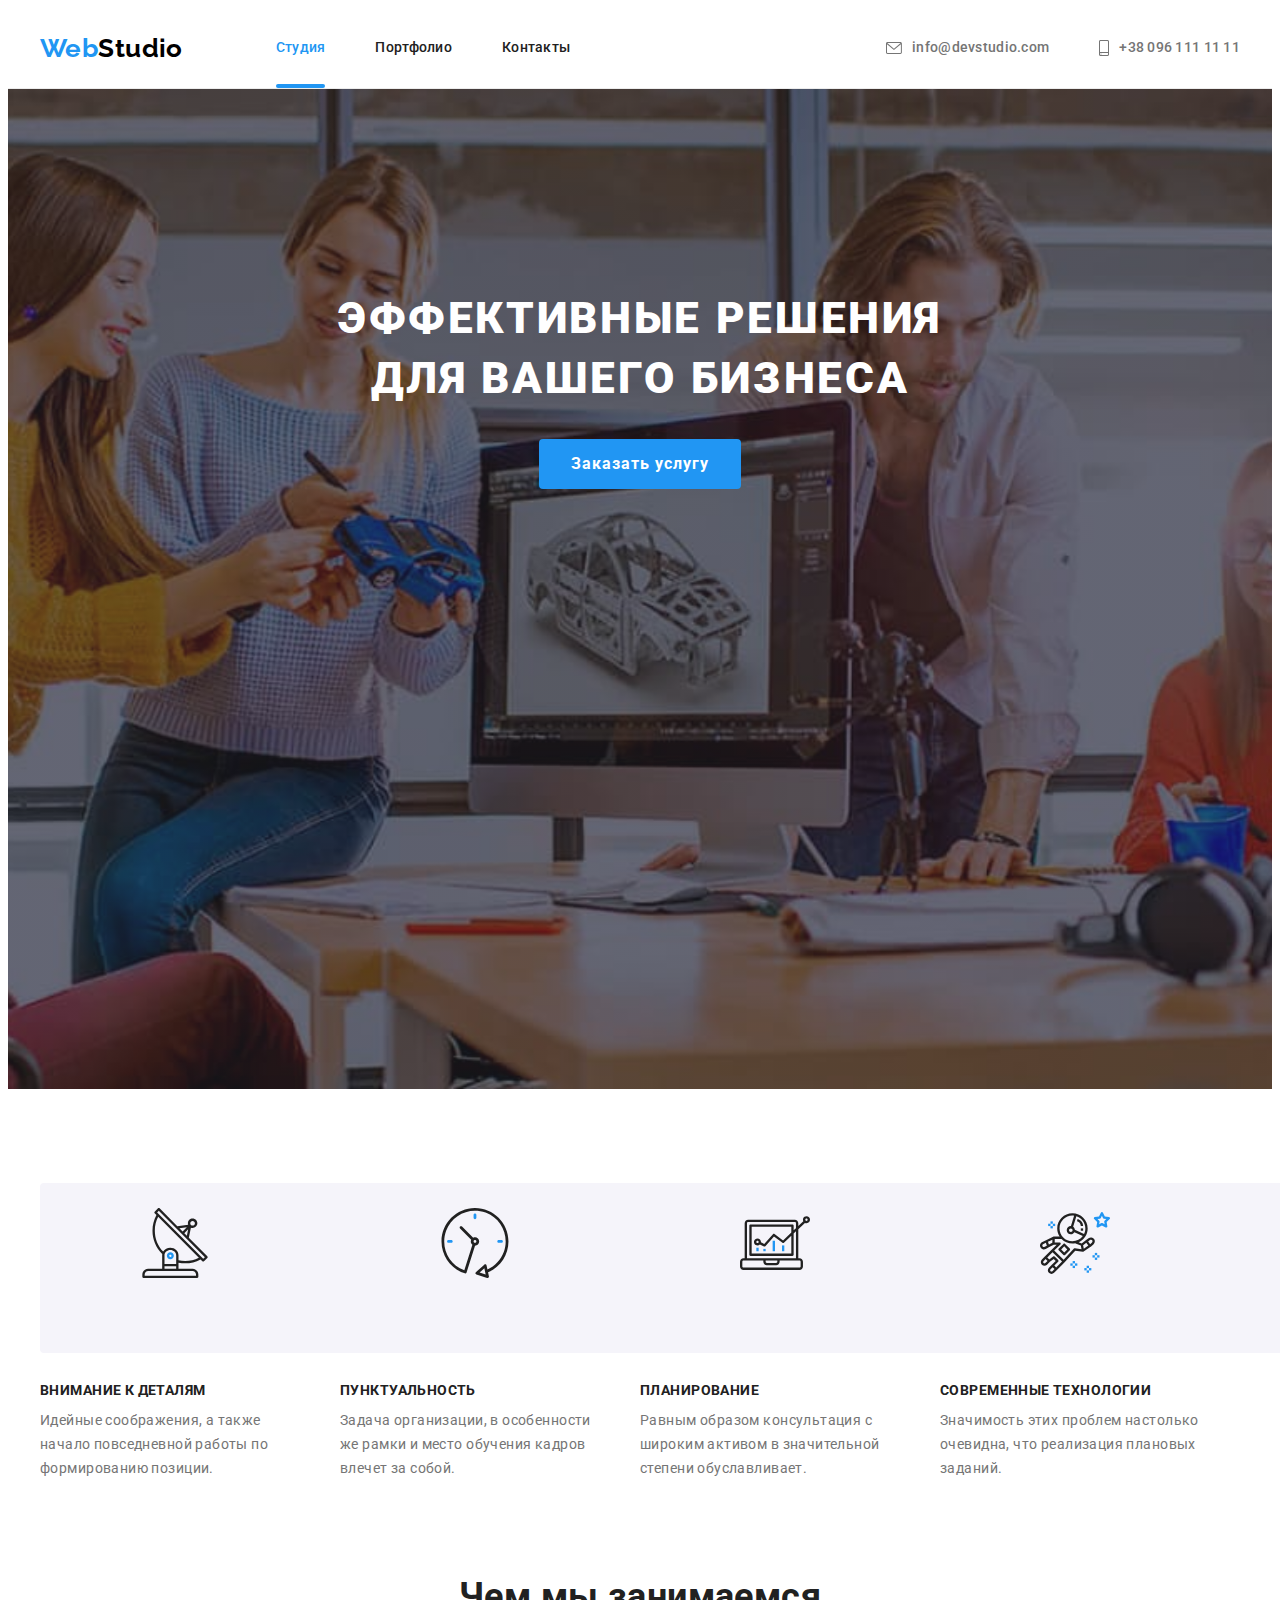
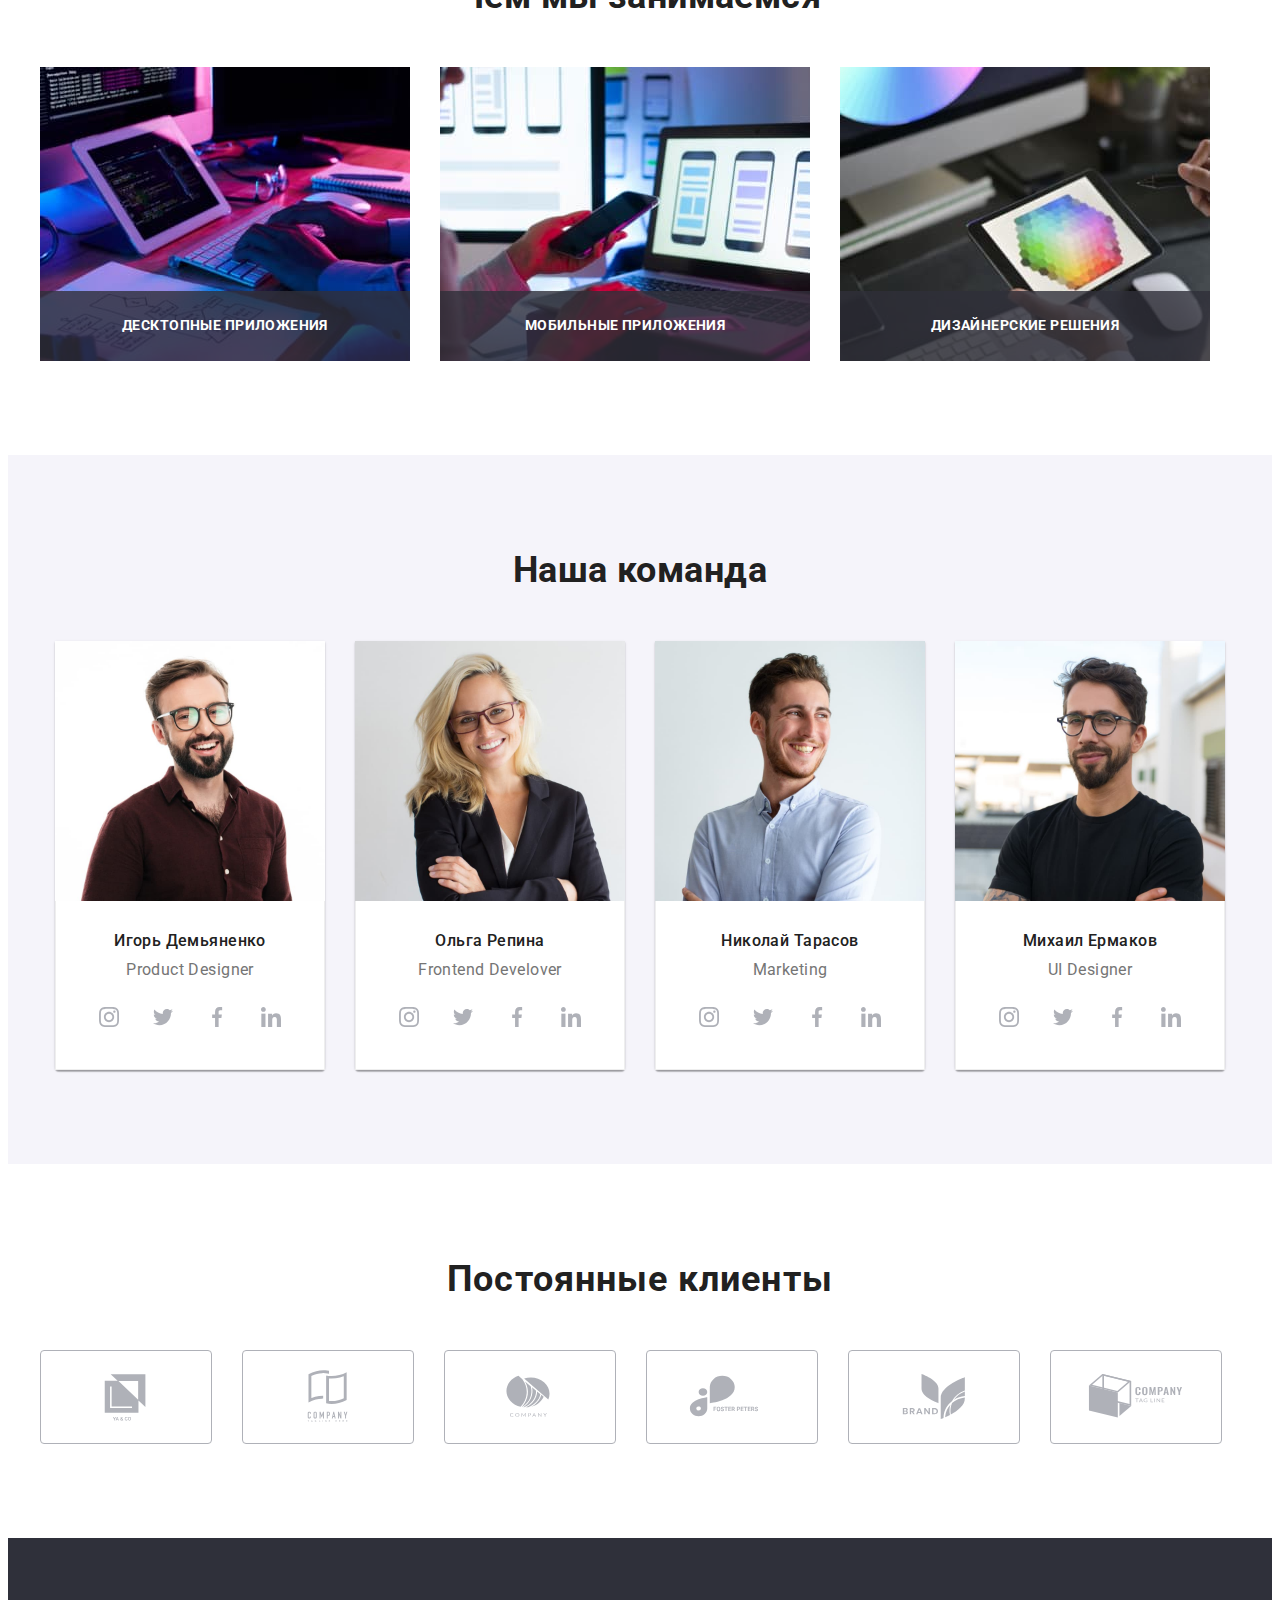
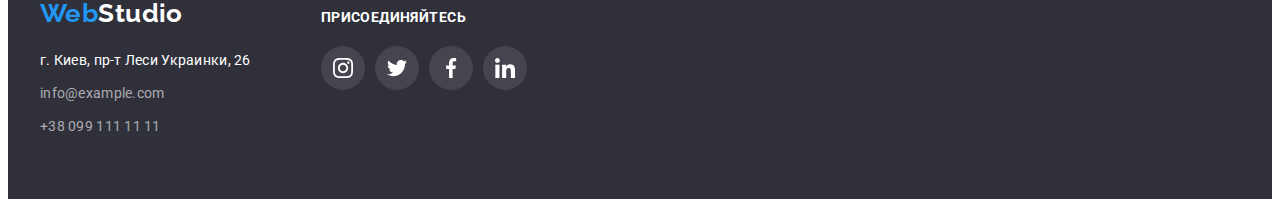
==== index.html @ 175bcaa2 "ДЗ№6" ====
<!DOCTYPE html>
<html lang="ru">
  <head>
    <meta charset="UTF-8" />
    <meta http-equiv="X-UA-Compatible" content="IE=edge" />
    <meta name="viewport" content="width=device-width, initial-scale=1.0" />
    <title>Web Studio</title>
    <link rel="preconnect" href="https://fonts.googleapis.com" />
    <link rel="preconnect" href="https://fonts.gstatic.com" crossorigin />
    <link
      href="https://fonts.googleapis.com/css2?family=Raleway:wght@700&family=Roboto:wght@400;500;700;900&display=swap"
      rel="stylesheet"
    />
    <link
      rel="stylesheet"
      href="https://cdnjs.cloudflare.com/ajax/libs/modern-normalize/1.1.0/modern-normalize.min.css"
      integrity="sha512-wpPYUAdjBVSE4KJnH1VR1HeZfpl1ub8YT/NKx4PuQ5NmX2tKuGu6U/JRp5y+Y8XG2tV+wKQpNHVUX03MfMFn9Q=="
      crossorigin="anonymous"
      referrerpolicy="no-referrer"
    />
    <link rel="stylesheet" href="./css/styles.css" />
  </head>
  <body>
    <!--Шапка страницы-->
    <header class="page-header">
      <div class="container page-header-container">
        <nav class="page-nav">
          <a class="logo link" lang="en" href="./index.html"
            ><span class="web">Web</span><span class="studio">Studio</span></a
          >
          <ul class="menu list">
            <li class="menu-item">
              <a class="navigation-link link current" href="./index.html">Студия</a>
            </li>
            <li class="menu-item">
              <a class="navigation-link link" href="./portfolio.html">Портфолио</a>
            </li>
            <li class="menu-item"><a class="navigation-link link" href="#">Контакты</a></li>
          </ul>
        </nav>
        <ul class="contact-list list">
          <li class="contact-list-item">
            <a class="navigation-link link contact" href="mailto:info@devstudio.com"
              >info@devstudio.com
              <svg class="contact-list-icon" width="16px" height="12px">
                <use href="./images/sprite/icons.svg#envelope"></use>
              </svg>
            </a>
          </li>
          <li class="contact-list-item">
            <a class="navigation-link link contact" href="tel:+380961111111"
              >+38 096 111 11 11
              <svg class="contact-list-icon" width="10px" height="16px">
                <use href="./images/sprite/icons.svg#smartphone"></use>
              </svg>
            </a>
          </li>
        </ul>
      </div>
    </header>
    <!--Основной материал-->
    <main>
      <!--------------- HERO --------------->
      <section class="hero hero-bg">
        <div class="container">
          <h1 class="hero-title">Эффективные решения для вашего бизнеса</h1>
          <button class="hero-btn" type="button" data-modal-open>Заказать услугу</button>
        </div>
      </section>
      <!--------------- /HERO --------------->

      <!--------------- FEATURES --------------->
      <section class="section features">
        <div class="container features-container">
          <h2 class="visually-hidden">Преимущества</h2>
          <ul class="features-list list">
            <li class="features-list-item">
              <div class="thumb">
                <svg class="features-icon" width="70" height="70">
                  <use href="./images/sprite/icons.svg#antenna"></use>
                </svg>
              </div>
              <h3 class="features-title">Внимание к деталям</h3>
              <p class="features-text">
                Идейные соображения, а также начало повседневной работы по формированию позиции.
              </p>
            </li>
            <li class="features-list-item">
              <div class="thumb">
                <svg class="features-icon" width="70" height="70">
                  <use href="./images/sprite/icons.svg#clock"></use>
                </svg>
              </div>
              <h3 class="features-title">Пунктуальность</h3>
              <p class="features-text">
                Задача организации, в особенности же рамки и место обучения кадров влечет за собой.
              </p>
            </li>
            <li class="features-list-item">
              <div class="thumb">
                <svg class="features-icon" width="70" height="70">
                  <use href="./images/sprite/icons.svg#diagram"></use>
                </svg>
              </div>
              <h3 class="features-title">Планирование</h3>
              <p class="features-text">
                Равным образом консультация с широким активом в значительной степени обуславливает.
              </p>
            </li>
            <li class="features-list-item">
              <div class="thumb">
                <svg class="features-icon" width="70" height="70">
                  <use href="./images/sprite/icons.svg#astronaut"></use>
                </svg>
              </div>
              <h3 class="features-title">Современные технологии</h3>
              <p class="features-text">
                Значимость этих проблем настолько очевидна, что реализация плановых заданий.
              </p>
            </li>
          </ul>
        </div>
      </section>
      <!--------------- /FEATURES --------------->

      <!--------------- BUSINESS --------------->
      <section class="section business">
        <div class="container">
          <h2 class="business-title">Чем мы занимаемся</h2>
          <ul class="business-list list">
            <li class="business-list-item">
              <div class="business-overlay">
                <img
                  width="370"
                  src="images/box_1.jpg"
                  alt="Рабочий стол, печатающий на клавиатуре человек"
                />
                <p class="business-list-text">Десктопные приложения</p>
              </div>
            </li>
            <li class="business-list-item">
              <div class="business-overlay">
                <img
                  width="370"
                  src="images/box_2.jpg"
                  alt="Ноутбук и человек с смартфоном в руках"
                />
                <p class="business-list-text">Мобильные приложения</p>
              </div>
            </li>
            <li class="business-list-item">
              <div class="business-overlay">
                <img
                  width="370"
                  src="images/box_3.jpg"
                  alt="Планшет в руках, на экране шести угольный градиент"
                />
                <p class="business-list-text">Дизайнерские решения</p>
              </div>
            </li>
          </ul>
        </div>
      </section>
      <!--------------- /BUSINESS --------------->

      <!--------------- TEAM --------------->
      <section class="section team">
        <div class="container">
          <h2 class="team-title">Наша команда</h2>
          <ul class="team-list list">
            <li class="team-list-item">
              <img width="270" src="images/emploees/img_1.jpg" alt="Игорь Демьяненко" />
              <div class="team-container">
                <h3 class="team-employee">Игорь Демьяненко</h3>
                <p class="team-text" lang="en">Product Designer</p>
                <ul class="social-list list">
                  <li class="social-list-item">
                    <a href="#" class="social-list-link">
                      <svg class="social-list-icon" width="20" height="20">
                        <use href="./images/sprite/icons.svg#instagram"></use>
                      </svg>
                    </a>
                  </li>
                  <li class="social-list-item">
                    <a href="#" class="social-list-link">
                      <svg class="social-list-icon" width="20" height="20">
                        <use href="./images/sprite/icons.svg#twitter"></use>
                      </svg>
                    </a>
                  </li>
                  <li class="social-list-item">
                    <a href="#" class="social-list-link">
                      <svg class="social-list-icon" width="20" height="20">
                        <use href="./images/sprite/icons.svg#facebook"></use>
                      </svg>
                    </a>
                  </li>
                  <li class="social-list-item">
                    <a href="#" class="social-list-link">
                      <svg class="social-list-icon" width="20" height="20">
                        <use href="./images/sprite/icons.svg#linkedin"></use>
                      </svg>
                    </a>
                  </li>
                </ul>
              </div>
            </li>
            <li class="team-list-item">
              <img width="270" src="images/emploees/img_2.jpg" alt="Ольга Репина" />
              <div class="team-container">
                <h3 class="team-employee">Ольга Репина</h3>
                <p class="team-text" lang="en">Frontend Develover</p>
                <ul class="social-list list">
                  <li class="social-list-item">
                    <a href="#" class="social-list-link">
                      <svg class="social-list-icon" width="20" height="20">
                        <use href="./images/sprite/icons.svg#instagram"></use>
                      </svg>
                    </a>
                  </li>
                  <li class="social-list-item">
                    <a href="#" class="social-list-link">
                      <svg class="social-list-icon" width="20" height="20">
                        <use href="./images/sprite/icons.svg#twitter"></use>
                      </svg>
                    </a>
                  </li>
                  <li class="social-list-item">
                    <a href="#" class="social-list-link">
                      <svg class="social-list-icon" width="20" height="20">
                        <use href="./images/sprite/icons.svg#facebook"></use>
                      </svg>
                    </a>
                  </li>
                  <li class="social-list-item">
                    <a href="#" class="social-list-link">
                      <svg class="social-list-icon" width="20" height="20">
                        <use href="./images/sprite/icons.svg#linkedin"></use>
                      </svg>
                    </a>
                  </li>
                </ul>
              </div>
            </li>
            <li class="team-list-item">
              <img width="270" src="images/emploees/img_3.jpg" alt="Николай Тарасов" />
              <div class="team-container">
                <h3 class="team-employee">Николай Тарасов</h3>
                <p class="team-text" lang="en">Marketing</p>
                <ul class="social-list list">
                  <li class="social-list-item">
                    <a href="#" class="social-list-link">
                      <svg class="social-list-icon" width="20" height="20">
                        <use href="./images/sprite/icons.svg#instagram"></use>
                      </svg>
                    </a>
                  </li>
                  <li class="social-list-item">
                    <a href="#" class="social-list-link">
                      <svg class="social-list-icon" width="20" height="20">
                        <use href="./images/sprite/icons.svg#twitter"></use>
                      </svg>
                    </a>
                  </li>
                  <li class="social-list-item">
                    <a href="#" class="social-list-link">
                      <svg class="social-list-icon" width="20" height="20">
                        <use href="./images/sprite/icons.svg#facebook"></use>
                      </svg>
                    </a>
                  </li>
                  <li class="social-list-item">
                    <a href="#" class="social-list-link">
                      <svg class="social-list-icon" width="20" height="20">
                        <use href="./images/sprite/icons.svg#linkedin"></use>
                      </svg>
                    </a>
                  </li>
                </ul>
              </div>
            </li>
            <li class="team-list-item">
              <img width="270" src="images/emploees/img_4.jpg" alt="Михаил Ермаков" />
              <div class="team-container">
                <h3 class="team-employee">Михаил Ермаков</h3>
                <p class="team-text" lang="en">UI Designer</p>
                <ul class="social-list list">
                  <li class="social-list-item">
                    <a href="#" class="social-list-link">
                      <svg class="social-list-icon" width="20" height="20">
                        <use href="./images/sprite/icons.svg#instagram"></use>
                      </svg>
                    </a>
                  </li>
                  <li class="social-list-item">
                    <a href="#" class="social-list-link">
                      <svg class="social-list-icon" width="20" height="20">
                        <use href="./images/sprite/icons.svg#twitter"></use>
                      </svg>
                    </a>
                  </li>
                  <li class="social-list-item">
                    <a href="#" class="social-list-link">
                      <svg class="social-list-icon" width="20" height="20">
                        <use href="./images/sprite/icons.svg#facebook"></use>
                      </svg>
                    </a>
                  </li>
                  <li class="social-list-item">
                    <a href="#" class="social-list-link">
                      <svg class="social-list-icon" width="20" height="20">
                        <use href="./images/sprite/icons.svg#linkedin"></use>
                      </svg>
                    </a>
                  </li>
                </ul>
              </div>
            </li>
          </ul>
        </div>
      </section>
      <!--------------- /TEAM --------------->

      <!--------------- CLIENTS --------------->
      <section class="section clients">
        <div class="container">
          <h2 class="clients-title">Постоянные клиенты</h2>
          <ul class="clients-list list">
            <li class="clients-list-item">
              <a href="#" class="clients-list-link">
                <svg class="clients-list-icon" width="106" height="60">
                  <use href="./images/sprite/icons.svg#company_1"></use>
                </svg>
              </a>
            </li>
            <li class="clients-list-item">
              <a href="#" class="clients-list-link">
                <svg class="clients-list-icon" width="106" height="60">
                  <use href="./images/sprite/icons.svg#company_2"></use>
                </svg>
              </a>
            </li>
            <li class="clients-list-item">
              <a href="#" class="clients-list-link">
                <svg class="clients-list-icon" width="106" height="60">
                  <use href="./images/sprite/icons.svg#company_3"></use>
                </svg>
              </a>
            </li>
            <li class="clients-list-item">
              <a href="#" class="clients-list-link">
                <svg class="clients-list-icon" width="106" height="60">
                  <use href="./images/sprite/icons.svg#company_4"></use>
                </svg>
              </a>
            </li>
            <li class="clients-list-item">
              <a href="#" class="clients-list-link">
                <svg class="clients-list-icon" width="106" height="60">
                  <use href="./images/sprite/icons.svg#company_5"></use>
                </svg>
              </a>
            </li>
            <li class="clients-list-item">
              <a href="#" class="clients-list-link">
                <svg class="clients-list-icon" width="106" height="60">
                  <use href="./images/sprite/icons.svg#company_6"></use>
                </svg>
              </a>
            </li>
          </ul>
        </div>
      </section>
      <!--------------- /CLIENTS --------------->
    </main>

    <!--Контактная информация-->
    <footer class="address">
      <div class="container">
        <div class="footer-container">
          <a class="link" lang="en" href="./index.html"
            ><span class="web">Web</span><span class="studio studio-footer">Studio</span></a
          >
          <address class="address-list">
            <ul class="list">
              <li class="address-item">
                <a
                  class="footer-link link call location"
                  href="https://goo.gl/maps/ZJLE7oXqnEzqe7Bk7"
                  target="_blank"
                  rel="noopener noreferrer nofollow"
                  >г. Киев, пр-т Леси Украинки, 26</a
                >
              </li>
              <li class="address-item">
                <a class="footer-link link call" href="mailto:info@example.com">info@example.com</a>
              </li>
              <li class="address-item">
                <a class="footer-link link call" href="tel:+380991111111">+38 099 111 11 11</a>
              </li>
            </ul>
          </address>
        </div>

        <div class="footer-container">
          <p class="join">Присоединяйтесь</p>
          <ul class="footer-social-list list">
            <li class="footer-social-list-item">
              <a href="#" class="footer-social-list-link">
                <svg class="footer-social-list-icon" width="20" height="20">
                  <use href="./images/sprite/icons.svg#instagram"></use>
                </svg>
              </a>
            </li>
            <li class="footer-social-list-item">
              <a href="#" class="footer-social-list-link">
                <svg class="footer-social-list-icon" width="20" height="20">
                  <use href="./images/sprite/icons.svg#twitter"></use>
                </svg>
              </a>
            </li>
            <li class="footer-social-list-item">
              <a href="#" class="footer-social-list-link">
                <svg class="footer-social-list-icon" width="20" height="20">
                  <use href="./images/sprite/icons.svg#facebook"></use>
                </svg>
              </a>
            </li>
            <li class="footer-social-list-item">
              <a href="#" class="footer-social-list-link">
                <svg class="footer-social-list-icon" width="20" height="20">
                  <use href="./images/sprite/icons.svg#linkedin"></use>
                </svg>
              </a>
            </li>
          </ul>
        </div>
      </div>
    </footer>
    <div class="backdrop is-hidden" data-modal>
      <div class="modal">
        <button type="button" class="modal-close-btn" data-modal-close>
          <svg class="modal-close-btn-icon" width="18" height="18">
            <use href="./images/sprite/icons.svg#modal-close"></use>
          </svg>
        </button>
      </div>
    </div>
    <script src="./js/modal.js"></script>
  </body>
</html>
---- css/styles.css ----
:root {
  --primary-font: 'Roboto', sans-serif;
  --secondary-font: 'Raleway', sans-serif;
  --accent-color: #2196f3;
  --accent-text-color: #fff;
  --primary-bg-color: #e5e5e5;
  --secondary-bg-color: #2f303a;
  --third-bg-color: #f5f4fa;
  --logo-studio-color: #000000;
  --primary-color-article: #212121;
  --primary-color-text: #757575;
  --contacts-color: rgba(255, 255, 255, 0.6);
  --icon-color: #afb1b8;
  --transition-duration-and-func: 250ms cubic-bezier(0.4, 0, 0.2, 1);
}
body {
  font-family: var(--primary-font);
  color: #212121;
  background-color: #fff;
  font-size: 14px;
  letter-spacing: 0.03em;
}
h1,
h2,
h3,
h4,
p {
  margin: 0;
}
img {
  display: block;
  max-width: 100%;
  height: auto;
}
address {
  font-style: normal;
}
button {
  font-family: var(--primary-font);
  font-weight: 700;
  font-size: 16px;
  line-height: 1.88;
  letter-spacing: 0.06em;
  background-color: var(--accent-color);
  display: block;
  margin: 0 auto;
  cursor: pointer;
  border: none;
  border-radius: 4px;
  transition: color var(--transition-duration-and-func),
    background-color var(--transition-duration-and-func);
}
button:hover,
button:focus {
  color: var(--accent-text-color);
  background-color: #188ce8;
}
.section {
  padding-top: 94px;
  padding-bottom: 94px;
}
.container {
  width: 1200px;
  margin: 0 auto;
  padding: 0 15px;
}
.list {
  list-style: none;
  padding-left: 0;
  margin: 0;
}
.link {
  text-decoration: none;
}
/*================COMPONENT================ */

.web {
  font-family: var(--secondary-font);
  font-weight: 700;
  font-size: 26px;
  line-height: 1.19;
  color: var(--accent-color);
}
.studio {
  font-family: var(--secondary-font);
  font-weight: 700;
  font-size: 26px;
  line-height: 1.19;
  color: #000000;
}
/* ================/COMPONENT================ */

/* ================ШАПКА СТРАНИЦЫ================ */
.page-header {
  border-bottom: 1px solid #ececec;
}
.page-header-container {
  display: flex;
  align-items: center;
}
.page-nav {
  display: flex;
  align-items: center;
}
.logo {
  margin-right: 93px;
}

.menu {
  display: flex;
  align-items: center;
}
.menu-item:not(:last-child) {
  margin-right: 50px;
}

.navigation-link {
  position: relative;
  font-weight: 500;
  line-height: 1.14;
  letter-spacing: 0.02em;
  color: var(--primary-color-article);
  padding: 32px 0;
  transition: color var(--transition-duration-and-func);

  display: flex;
  flex-direction: row-reverse;
  align-items: center;
}
.navigation-link:hover,
.navigation-link:focus {
  color: var(--accent-color);
}
.contact-list {
  display: flex;
  align-items: center;
  margin-left: auto;
}
.contact-list-item:not(:last-child) {
  margin-right: 50px;
}
.contact-list-icon {
  fill: currentColor;
  margin-right: 10px;
}
.contact-list-item:hover .contact-list-icon,
.contact-list-iyem:focus .contact-list-icon {
  fill: var(--accent-color);
}
.contact {
  color: var(--primary-color-text);
}
.current {
  color: var(--accent-color);
}
.current::after {
  position: absolute;
  bottom: 0;
  content: '';
  width: 100%;
  height: 4px;
  border-radius: 2px;
  background-color: var(--accent-color);
}
/* ================/ШАПКА СТРАНИЦЫ================ */

/* ======================================СТУДИЯ====================================== */

/*==========HERO==========  */
.hero {
  /* background-image: linear-gradient(rgba(47, 48, 58, 0.4), rgba(47, 48, 58, 0.4)),
    url(./images/bgimage.jpg);
  background-size: cover;
  background-color: var(--secondary-bg-color); */
}
.hero-bg {
  max-width: 1600px;
  margin-left: auto;
  margin-right: auto;
  background-image: linear-gradient(rgba(47, 48, 58, 0.4), rgba(47, 48, 58, 0.4)),
    url(../images/bgimage.jpg);
  background-size: cover;
  background-repeat: no-repeat;
  background-position: center;
  background-color: var(--secondary-bg-color);
  height: 600px;
  padding: 200px 0;
}
.hero-title {
  width: 696px;
  font-weight: 900;
  font-size: 44px;
  line-height: 1.36;
  text-align: center;
  letter-spacing: 0.06em;
  text-transform: uppercase;
  color: var(--accent-text-color);
  margin-left: auto;
  margin-right: auto;
  margin-bottom: 30px;
}
.hero-btn {
  margin-left: auto;
  margin-right: auto;
  color: var(--accent-text-color);
  padding: 10px 32px;
}

/*==========/HERO==========  */

/*==========FEATURES==========  */
.visually-hidden {
  position: absolute;
  width: 1px;
  height: 1px;
  margin: -1px;
  border: 0;
  padding: 0;

  white-space: nowrap;
  clip-path: inset(100%);
  clip: rect(0 0 0 0);
  overflow: hidden;
}

.features-list {
  display: flex;
}
.features-list-item {
  display: inline-block;
  width: 270px;
}
.features-list-item:not(:last-child) {
  margin-right: 30px;
}
.features-title {
  font-weight: 700;
  font-size: 14px;
  line-height: 1.14;
  text-transform: uppercase;

  margin-bottom: 10px;

  color: var(--primary-color-article);
}
.features-text {
  line-height: 1.71;

  color: var(--primary-color-text);
}
.thumb {
  width: 270px;
  height: 120px;
  background-color: var(--third-bg-color);
  padding: 25px 100px;
  margin-bottom: 30px;
  border-radius: 4px;
}
/*==========/FEATURES==========  */

/*==========BUSINESS==========  */
.business {
  padding-top: 0;
}
.business-list {
  display: flex;
}
.business-title {
  font-weight: 700;
  font-size: 36px;
  line-height: 1.17;
  text-align: center;
  margin-bottom: 50px;
  color: var(--primary-color-article);
}

.business-list-item:not(:last-child) {
  margin-right: 30px;
}
.business-overlay {
  position: relative;
}
.business-list-text {
  display: flex;
  justify-content: center;
  align-items: center;
  position: absolute;
  width: 100%;
  bottom: 0;
  height: 70px;
  font-weight: 700;
  line-height: 1.14;
  text-transform: uppercase;

  color: #ffffff;
  background-color: rgba(47, 48, 58, 0.8);
}
/*==========/BUSINESS==========  */

/*==========TEAM==========  */
.team {
  background-color: var(--third-bg-color);
}
.team-list {
  display: flex;
  justify-content: center;
}
.team-list-item {
  background-color: #fff;
  box-shadow: 0px 1px 3px rgba(0, 0, 0, 0.12), 0px 1px 1px rgba(0, 0, 0, 0.14),
    0px 2px 1px rgba(0, 0, 0, 0.2);
  border-radius: 0px 0px 4px 4px;
}
.team-list-item:not(:last-child) {
  margin-right: 30px;
}
.team-title {
  font-weight: 700;
  font-size: 36px;
  line-height: 1.17;
  text-align: center;
  margin-bottom: 50px;
  color: var(--primary-color-article);
}
.team-container {
  padding-top: 30px;
  padding-bottom: 30px;
  border-right: 1px solid #eeeeee;
  border-bottom: 1px solid #eeeeee;
  border-left: 1px solid #eeeeee;
}
.team-employee {
  font-weight: 500;
  font-size: 16px;
  line-height: 1.19;
  text-align: center;
  margin-bottom: 10px;

  color: var(--primary-color-article);
}
.team-text {
  font-size: 16px;
  line-height: 1.19;
  text-align: center;
  margin-bottom: 16px;

  color: var(--primary-color-text);
}
.social-list {
  display: flex;
  justify-content: center;
  gap: 10px;
}
.social-list-link {
  display: flex;
  justify-content: center;
  align-items: center;
  width: 44px;
  height: 44px;
  border-radius: 50%;
  color: var(--icon-color);
  transition: color var(--transition-duration-and-func),
    background-color var(--transition-duration-and-func);
}
.social-list-link:hover,
.social-list-link:focus {
  background-color: var(--accent-color);
  color: var(--accent-text-color);
}
.social-list-icon {
  fill: currentColor;
}
/*==========/TEAM==========  */

/*==========CLIENTS==========  */
.clients-title {
  font-weight: 700;
  font-size: 36px;
  line-height: 1.17;
  text-align: center;
  letter-spacing: 0.03em;
  margin-bottom: 50px;

  color: var(--primary-color-article);
}
.clients-list {
  display: flex;
  gap: 30px;
}
.clients-list-item {
}
.clients-list-link {
  display: flex;
  justify-content: center;
  align-items: center;
  width: 170px;
  height: 92px;
  border: 1px solid #afb1b8;
  border-radius: 4px;
  color: var(--icon-color);
  transition: color var(--transition-duration-and-func),
    border-color var(--transition-duration-and-func);
}
.clients-list-link:hover,
.clients-list-link:focus {
  border-color: var(--accent-color);
  color: var(--accent-color);
}
.clients-list-icon {
  fill: currentColor;
}
/*==========/CLIENTS==========  */

/* ======================================/СТУДИЯ====================================== */

/* ======================================ПОРТФОЛИО====================================== */

.portfolio-list {
  display: flex;
  justify-content: center;
  margin-bottom: 50px;
}
.portfolio-list-item:not(:last-child) {
  margin-right: 8px;
}
.portfolio-title {
  font-weight: 700;
  font-size: 18px;
  line-height: 2;
  letter-spacing: 0.06em;
  margin-bottom: 4px;

  color: var(--primary-color-article);
}
.portfolio-text {
  font-size: 16px;
  line-height: 1.88;

  color: var(--primary-color-text);
}
.portfolio-btn {
  font-weight: 500;
  font-size: 16px;
  line-height: 1.63;
  text-align: center;
  padding: 6px 22px;
  transition: color var(--transition-duration-and-func),
    background-color var(--transition-duration-and-func),
    box-shadow var(--transition-duration-and-func);

  background-color: var(--third-bg-color);
}
.portfolio-btn:hover,
.portfolio-btn:focus {
  background-color: var(--accent-color);
  box-shadow: 0px 3px 1px rgba(0, 0, 0, 0.1), 0px 1px 2px rgba(0, 0, 0, 0.08),
    0px 2px 2px rgba(0, 0, 0, 0.12);
  color: var(--accent-text-color);
}
.projects {
  display: flex;
  flex-wrap: wrap;
}

.projects-container {
  padding: 20px 24px;
  border-right: 1px solid #eeeeee;
  border-bottom: 1px solid #eeeeee;
  border-left: 1px solid #eeeeee;
}
.projects-link {
  display: block;
  transition: box-shadow var(--transition-duration-and-func);
}
.projects-link:hover,
.projects-link:focus {
  box-shadow: 0px 1px 1px rgba(0, 0, 0, 0.12), 0px 4px 4px rgba(0, 0, 0, 0.06),
    1px 4px 6px rgba(0, 0, 0, 0.16);
}
.projects-item:not(:nth-child(3n)) {
  margin-right: 30px;
}
.projects-item:not(:nth-last-child(-n + 3)) {
  margin-bottom: 30px;
}
.projects-link:hover .portfolio-overlay-text,
.projects-link:focus .portfolio-overlay-text {
  transform: translate(0, 0);
}
.portfolio-overlay {
  position: relative;
  overflow: hidden;
}
.portfolio-overlay-text {
  position: absolute;
  left: 0;
  top: 0;
  width: 100%;
  height: 100%;
  overflow: auto;
  transform: translate(0, 100%);
  transition: transform var(--transition-duration-and-func);

  font-size: 18px;
  line-height: 1.56;
  letter-spacing: 0.03em;
  padding: 63px 24px;

  color: #ffffff;
  background-color: rgba(33, 150, 243, 0.9);
}
/* ======================================/ПОРТФОЛИО====================================== */

/* ======================================ФУТЕР====================================== */
.studio-footer {
  color: var(--accent-text-color);
}

.call {
  font-style: normal;
  color: var(--contacts-color);
}
.address {
  background-color: var(--secondary-bg-color);
  padding: 60px 0;
}
.footer-link {
  font-weight: 400;
  line-height: 1.71;
  letter-spacing: 0.02em;
  transition: color var(--transition-duration-and-func);
}
.footer-link:hover,
.footer-link:focus {
  color: var(--accent-color);
}
.location {
  color: var(--accent-text-color);
}
.address-list {
  margin-top: 20px;
}
.address-item:not(:last-child) {
  margin-bottom: 9px;
}
.address .container {
  display: flex;
  align-items: baseline;
}
.footer-container:not(:last-child) {
  margin-right: 70px;
}
.join {
  font-weight: 700;
  line-height: 1.14;
  letter-spacing: 0.03em;
  text-transform: uppercase;
  margin-bottom: 20px;

  color: #ffffff;
}
.footer-social-list {
  display: flex;
  gap: 10px;
}
.footer-social-list-link {
  display: flex;
  justify-content: center;
  align-items: center;
  width: 44px;
  height: 44px;
  border-radius: 50%;
  color: #ffffff;
  background-color: rgba(255, 255, 255, 0.1);
  transition: background-color var(--transition-duration-and-func);
}
.footer-social-list-link:hover,
.footer-social-list-link:focus {
  background-color: var(--accent-color);
}
.footer-social-list-icon {
  fill: currentColor;
}
/* ======================================/ФУТЕР====================================== */
.backdrop {
  position: fixed;
  top: 0;
  left: 0;
  z-index: 100;
  width: 100%;
  height: 100%;
  background-color: rgba(0, 0, 0, 0.2);
  transition: opacity var(--transition-duration-and-func),
    visibility var(--transition-duration-and-func);
}
.backdrop.is-hidden {
  opacity: 0;
  visibility: hidden;
  pointer-events: none;
}
.modal {
  position: absolute;
  top: 50%;
  left: 50%;
  transform: translate(-50%, -50%);
  width: 528px;
  height: 581px;
  background-color: #ffffff;
}
.modal-close-btn {
  position: absolute;
  top: 8px;
  right: 8px;
  display: flex;
  justify-content: center;
  align-items: center;
  width: 30px;
  height: 30px;
  transition: background-color var(--transition-duration-and-func),
    border-color var(--transition-duration-and-func);
  background-color: transparent;
  border: 1px solid rgba(0, 0, 0, 0.1);
  border-radius: 50%;
}
.modal-close-btn:hover,
.modal-close-btn:focus {
  background-color: transparent;
  border-color: var(--accent-color);
}
.modal-close-btn-icon {
  transition: fill var(--transition-duration-and-func);
}
.modal-close-btn:hover .modal-close-btn-icon,
.modal-close-btn:focus .modal-close-btn-icon {
  fill: var(--accent-color);
}

/* ======================================MODAL WINDOW====================================== */ ;
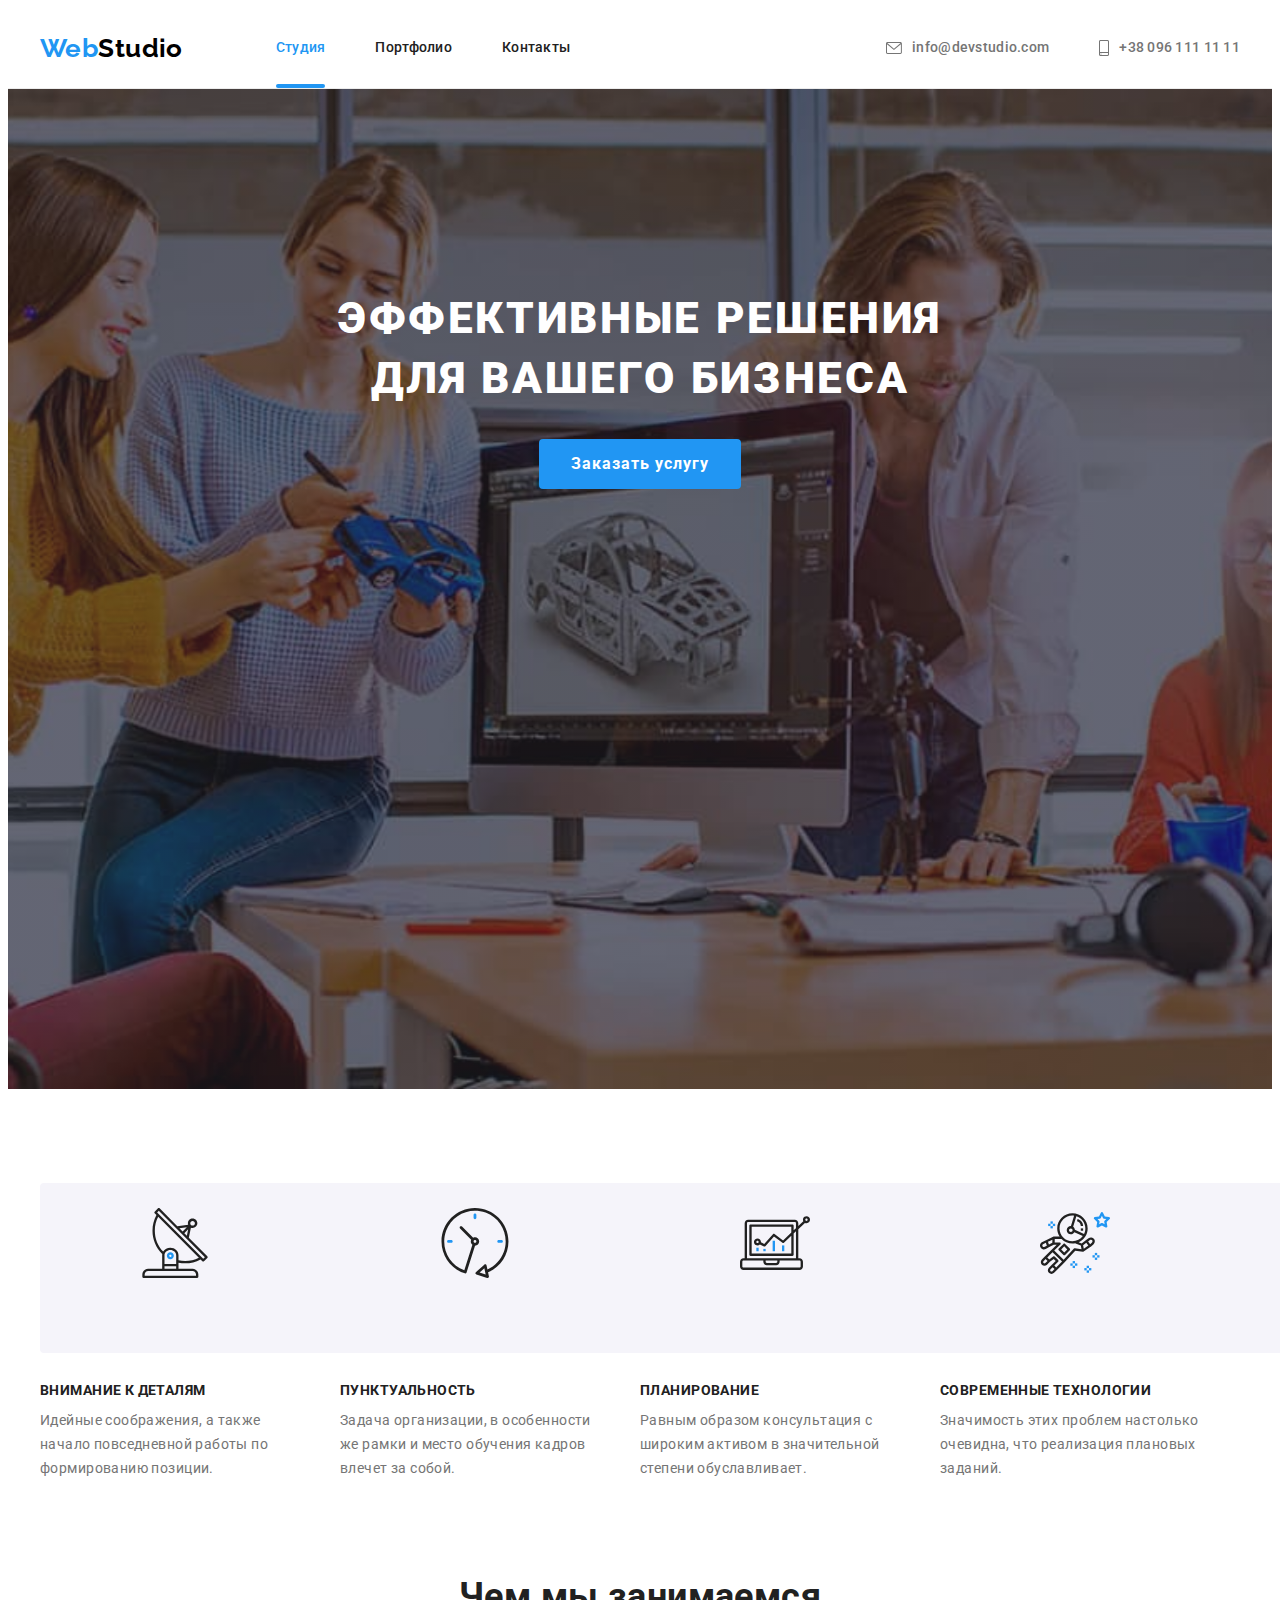
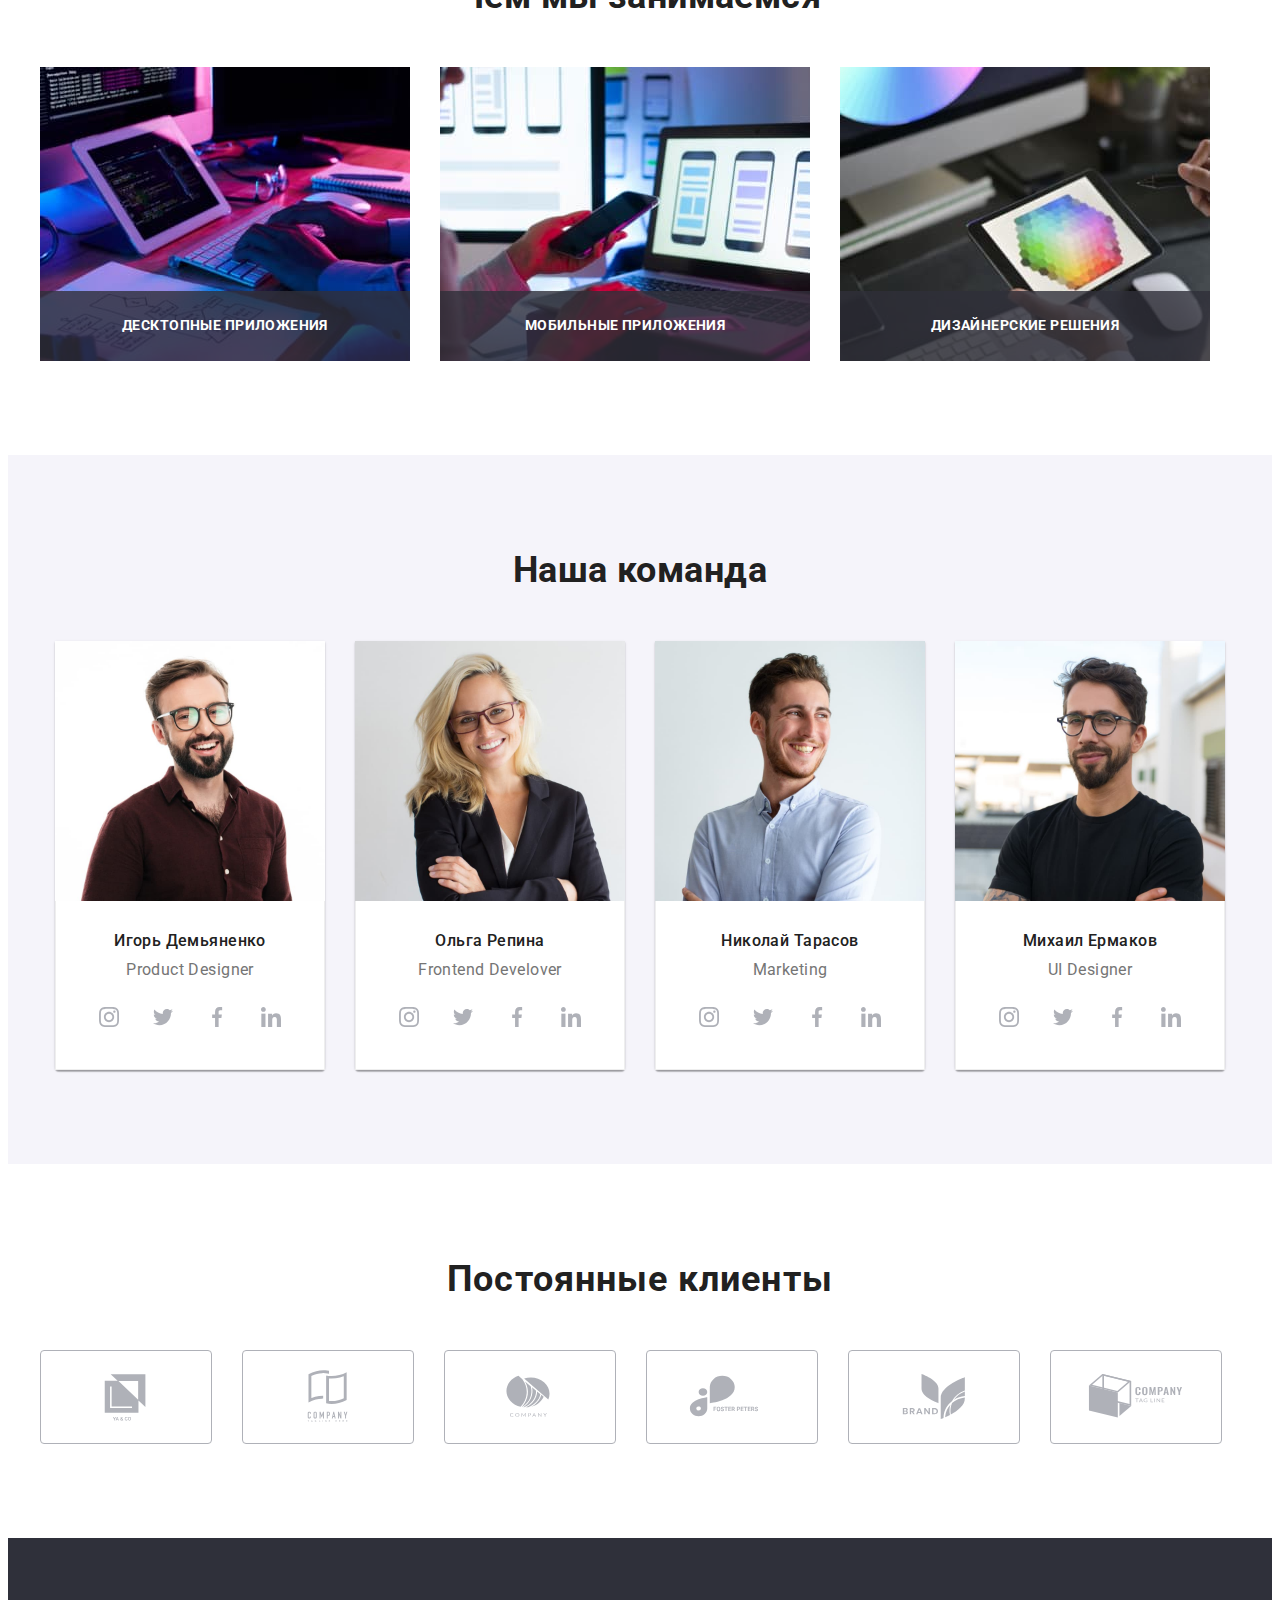
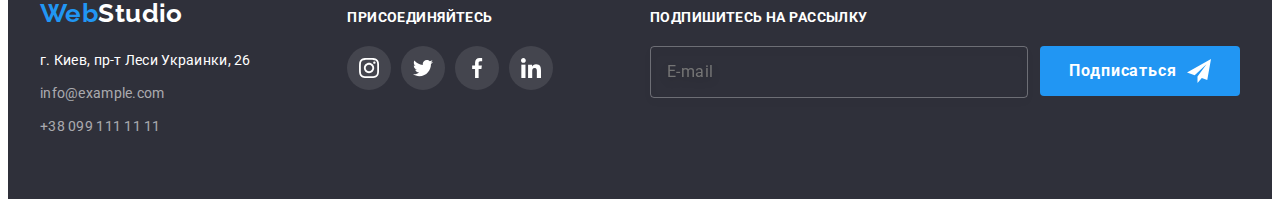
==== commit ae8e9cc3: "ДЗ№6" ====
--- a/index.html
+++ b/index.html
@@ -435,6 +435,18 @@
             </li>
           </ul>
         </div>
+        <div class="footer-container">
+          <p class="join">Подпишитесь на рассылку</p>
+          <form class="distribution">
+            <input type="mail" name="email" placeholder="E-mail" class="footer-input" required />
+            <button type="submit" class="footer-btn">
+              <span class="follow">Подписаться</span>
+              <svg class="distribution-icon" width="24" height="24">
+                <use href="./images/sprite/icons.svg#send"></use>
+              </svg>
+            </button>
+          </form>
+        </div>
       </div>
     </footer>
     <div class="backdrop is-hidden" data-modal>
@@ -444,6 +456,73 @@
             <use href="./images/sprite/icons.svg#modal-close"></use>
           </svg>
         </button>
+        <form class="modal-form">
+          <p class="modal-form-text">Оставьте свои данные, мы вам перезвоним</p>
+          <label class="modal-form-field">
+            <span class="modal-form-input-desc">Имя</span>
+            <span class="modal-form-input-wrapper">
+              <input
+                type="text"
+                name="user_name"
+                class="modal-form-input"
+                required
+                pattern="[a-zA-Zа-яА-Я]+"
+                minlength="2"
+              />
+              <svg class="modal-form-input-icon" width="18" height="18">
+                <use href="./images/sprite/icons.svg#person"></use>
+              </svg>
+            </span>
+          </label>
+          <label class="modal-form-field">
+            <span class="modal-form-input-desc">Телефон</span>
+            <span class="modal-form-input-wrapper">
+              <input
+                type="tel"
+                name="user_phone"
+                class="modal-form-input"
+                required
+                pattern="[0-9]{3}-[0-9]{3}-[0-9]{2}-[0-9]{2}"
+                title="xxx-xxx-xx-xx"
+              />
+              <svg class="modal-form-input-icon" width="18" height="18">
+                <use href="./images/sprite/icons.svg#phone"></use>
+              </svg>
+            </span>
+          </label>
+          <label class="modal-form-field">
+            <span class="modal-form-input-desc">Почта</span>
+            <span class="modal-form-input-wrapper">
+              <input type="mail" name="user_email" class="modal-form-input" required />
+              <svg class="modal-form-input-icon" width="18" height="18">
+                <use href="./images/sprite/icons.svg#email"></use>
+              </svg>
+            </span>
+          </label>
+          <label class="modal-form-field">
+            <span class="modal-form-input-desc">Комментарий</span>
+            <textarea
+              name="user_comment"
+              class="modal-form-comment"
+              placeholder="Введите текст"
+            ></textarea>
+          </label>
+          <input
+            id="user-policy"
+            type="checkbox"
+            name="user_policy"
+            class="modal-form-check visually-hidden"
+          />
+          <label for="user-policy" class="modal-form-check-desc">
+            <span class="modal-form-checkbox">
+              <svg class="modal-form-checkbox-icon" width="16" height="15">
+                <use href="./images/sprite/icons.svg#check"></use>
+              </svg>
+            </span>
+            Соглашаюсь с рассылкой и принимаю&nbsp;<a href="#">Условия договора</a>
+          </label>
+          <button type="submit" class="modal-form-submit">Отправить</button>
+        </form>
       </div>
     </div>
     <script src="./js/modal.js"></script>
--- a/css/styles.css
+++ b/css/styles.css
@@ -545,6 +545,7 @@
 }
 .address .container {
   display: flex;
+  justify-content: space-between;
   align-items: baseline;
 }
 .footer-container:not(:last-child) {
@@ -581,7 +582,43 @@
 .footer-social-list-icon {
   fill: currentColor;
 }
+.distribution {
+  display: flex;
+}
+.footer-input {
+  width: 358px;
+  padding-top: 15px;
+  padding-bottom: 15px;
+  padding-left: 16px;
+  margin-right: 12px;
+  font-family: 'Roboto';
+  font-style: normal;
+  font-weight: 400;
+  font-size: 16px;
+  line-height: 1.25;
+  letter-spacing: 0.03em;
+  color: #fff;
+  border: 1px solid rgba(255, 255, 255, 0.3);
+  background-color: transparent;
+  filter: drop-shadow(0px 4px 4px rgba(0, 0, 0, 0.15));
+  border-radius: 4px;
+}
+.footer-btn {
+  display: flex;
+  justify-content: center;
+  align-items: center;
+
+  width: 200px;
+  height: 50px;
+  color: var(--accent-text-color);
+}
+.follow {
+  margin-right: 10px;
+}
+
 /* ======================================/ФУТЕР====================================== */
+
+/* ======================================MODAL WINDOW====================================== */
 .backdrop {
   position: fixed;
   top: 0;
@@ -605,6 +642,7 @@
   transform: translate(-50%, -50%);
   width: 528px;
   height: 581px;
+  padding: 40px;
   background-color: #ffffff;
 }
 .modal-close-btn {
@@ -635,4 +673,139 @@
   fill: var(--accent-color);
 }
 
-/* ======================================MODAL WINDOW====================================== */ ;
+/* ======================================/MODAL WINDOW====================================== */
+
+/* ======================================/MODAL FORM====================================== */
+.modal-form {
+  display: flex;
+  flex-direction: column;
+}
+.modal-form-text {
+  font-weight: 700;
+  font-size: 20px;
+  line-height: 1.15;
+  text-align: center;
+  letter-spacing: 0.03em;
+  margin-bottom: 12px;
+
+  color: var(--primary-color-article);
+}
+.modal-form-field {
+  margin-bottom: 10px;
+}
+.modal-form-input-wrapper {
+  display: block;
+  position: relative;
+}
+.modal-form-input {
+  width: 100%;
+  height: 40px;
+  font-size: 16px;
+  line-height: 1.25;
+  border: 1px solid rgba(33, 33, 33, 0.2);
+  border-radius: 4px;
+  padding-left: 42px;
+  transition: border-color var(--transition-duration-and-func);
+}
+.modal-form-input:focus {
+  outline: none;
+  border-color: var(--accent-color);
+}
+.modal-form-input-desc {
+  display: block;
+  font-size: 12px;
+  line-height: 1.17;
+  letter-spacing: 0.01em;
+  margin-bottom: 4px;
+
+  color: var(--primary-color-text);
+}
+.modal-form-comment {
+  width: 100%;
+  height: 120px;
+  padding: 12px 16px;
+  resize: none;
+  border: 1px solid rgba(33, 33, 33, 0.2);
+  border-radius: 4px;
+  transition: border-color var(--transition-duration-and-func);
+}
+.modal-form-comment:focus {
+  outline: none;
+  border-color: var(--accent-color);
+}
+.modal-form-comment::placeholder {
+  color: rgba(117, 117, 117, 0.5);
+  font-size: 14px;
+  line-height: 1.14;
+  letter-spacing: 0.01em;
+}
+.modal-form-check-desc {
+  display: flex;
+  justify-content: center;
+  align-items: center;
+  font-size: 14px;
+  line-height: 1.71;
+  cursor: pointer;
+  margin-bottom: 30px;
+
+  letter-spacing: 0.03em;
+
+  color: var(--primary-color-text);
+}
+.modal-form-input-icon {
+  position: absolute;
+  top: 50%;
+  left: 12px;
+  transform: translateY(-50%);
+  transition: fill var(--transition-duration-and-func);
+}
+.modal-form-input:focus + .modal-form-input-icon {
+  fill: var(--accent-color);
+}
+.modal-form-checkbox {
+  display: block;
+  position: relative;
+  width: 16px;
+  height: 15px;
+  border: 2px solid #212121;
+  border-radius: 3px;
+  cursor: pointer;
+  margin-right: 7px;
+  transition: background-color var(--transition-duration-and-func),
+    border var(--transition-duration-and-func);
+}
+.modal-form-check:checked + .modal-form-check-desc > .modal-form-checkbox {
+  background-color: var(--accent-color);
+  border: 0;
+}
+/* .modal-form-check:focus + .modal-form-check-desc > .modal-form-checkbox {
+  outline: 2px solid rgba(0, 0, 255, 0.5);
+} */
+.modal-form-checkbox-icon {
+  position: absolute;
+  opacity: 0;
+  top: 50%;
+  left: 50%;
+  transform: translate(-50%, -50%);
+  transition: opacity var(--transition-duration-and-func);
+}
+.modal-form-check:checked
+  + .modal-form-check-desc
+  > .modal-form-checkbox
+  > .modal-form-checkbox-icon {
+  opacity: 1;
+}
+.modal-form-submit {
+  width: 200px;
+  height: 50px;
+  color: var(--accent-text-color);
+  background: var(--accent-color);
+  box-shadow: 0px 4px 4px rgba(0, 0, 0, 0.15);
+  border-radius: 4px;
+}
+.modal-form-submit:focus {
+  background: #188ce8;
+  box-shadow: 0px 4px 4px rgba(0, 0, 0, 0.15);
+  border-radius: 4px;
+}
+/* ======================================/MODAL FORM====================================== */
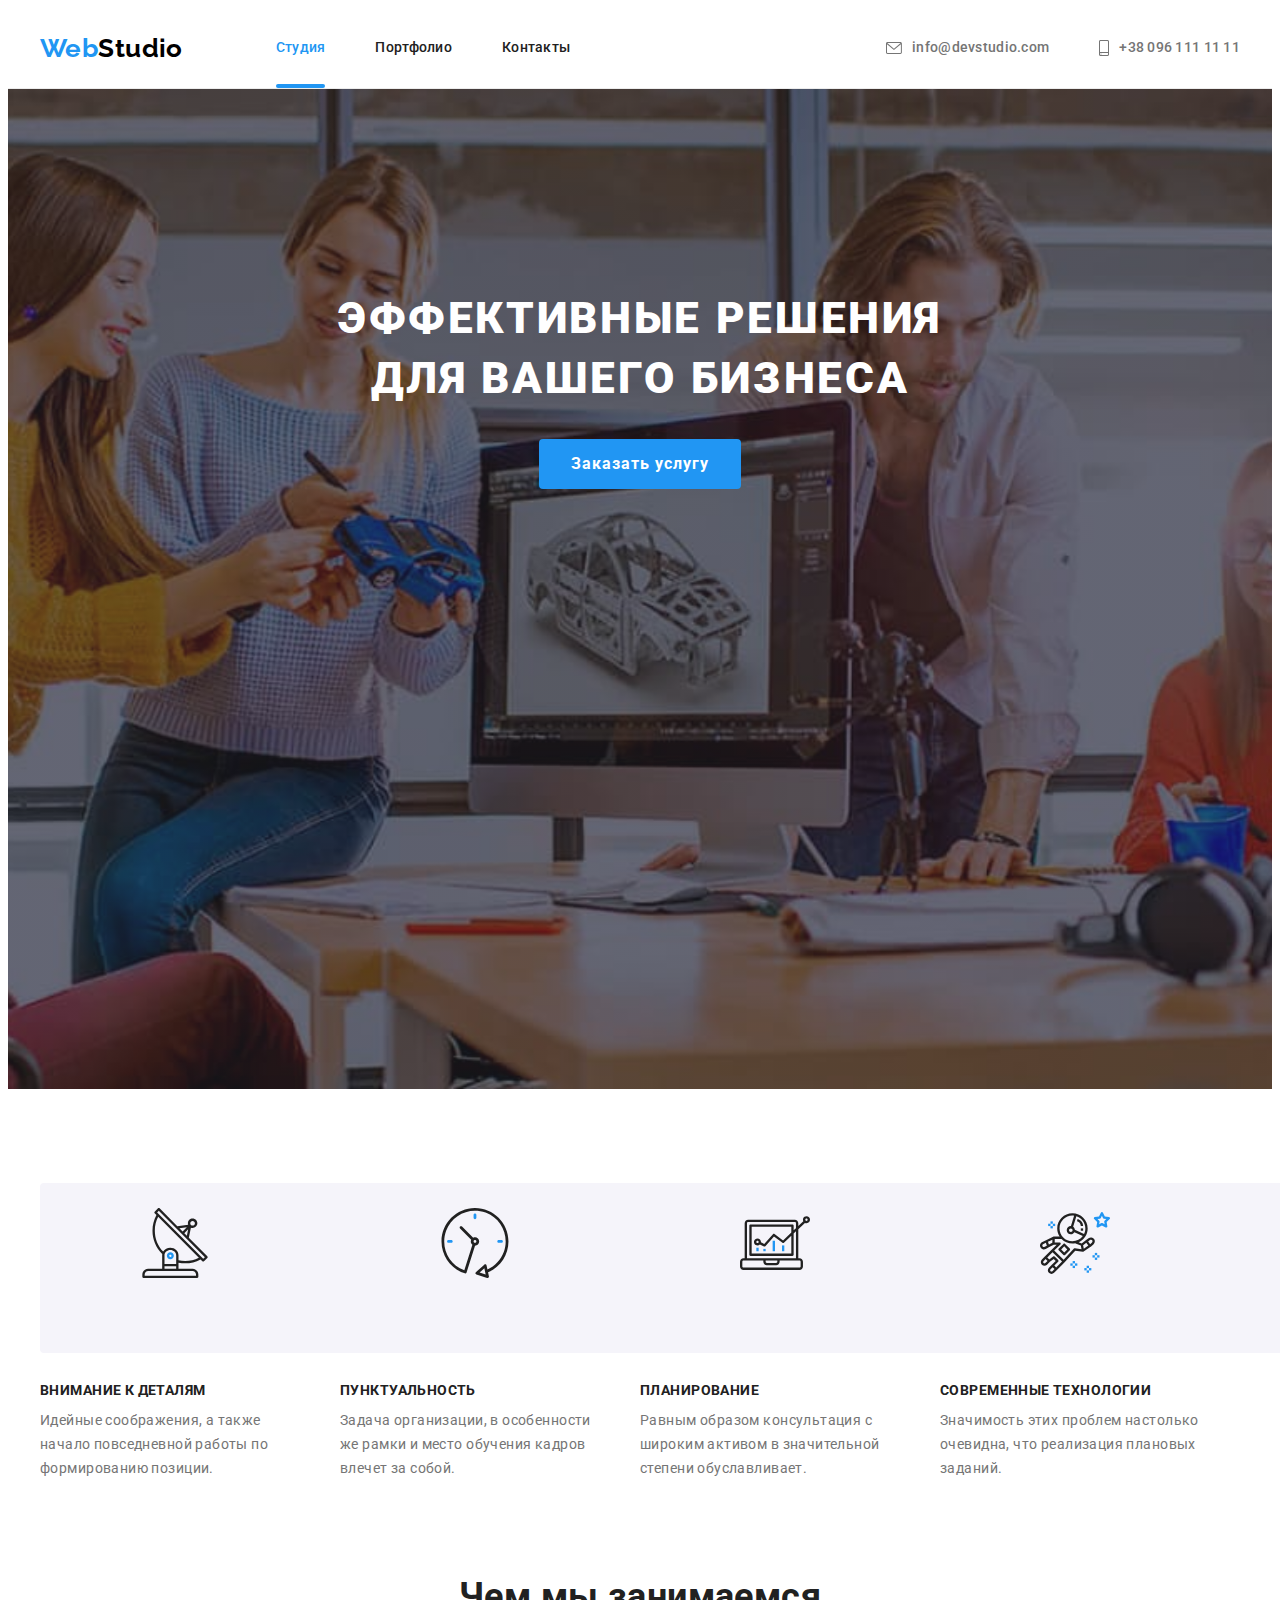
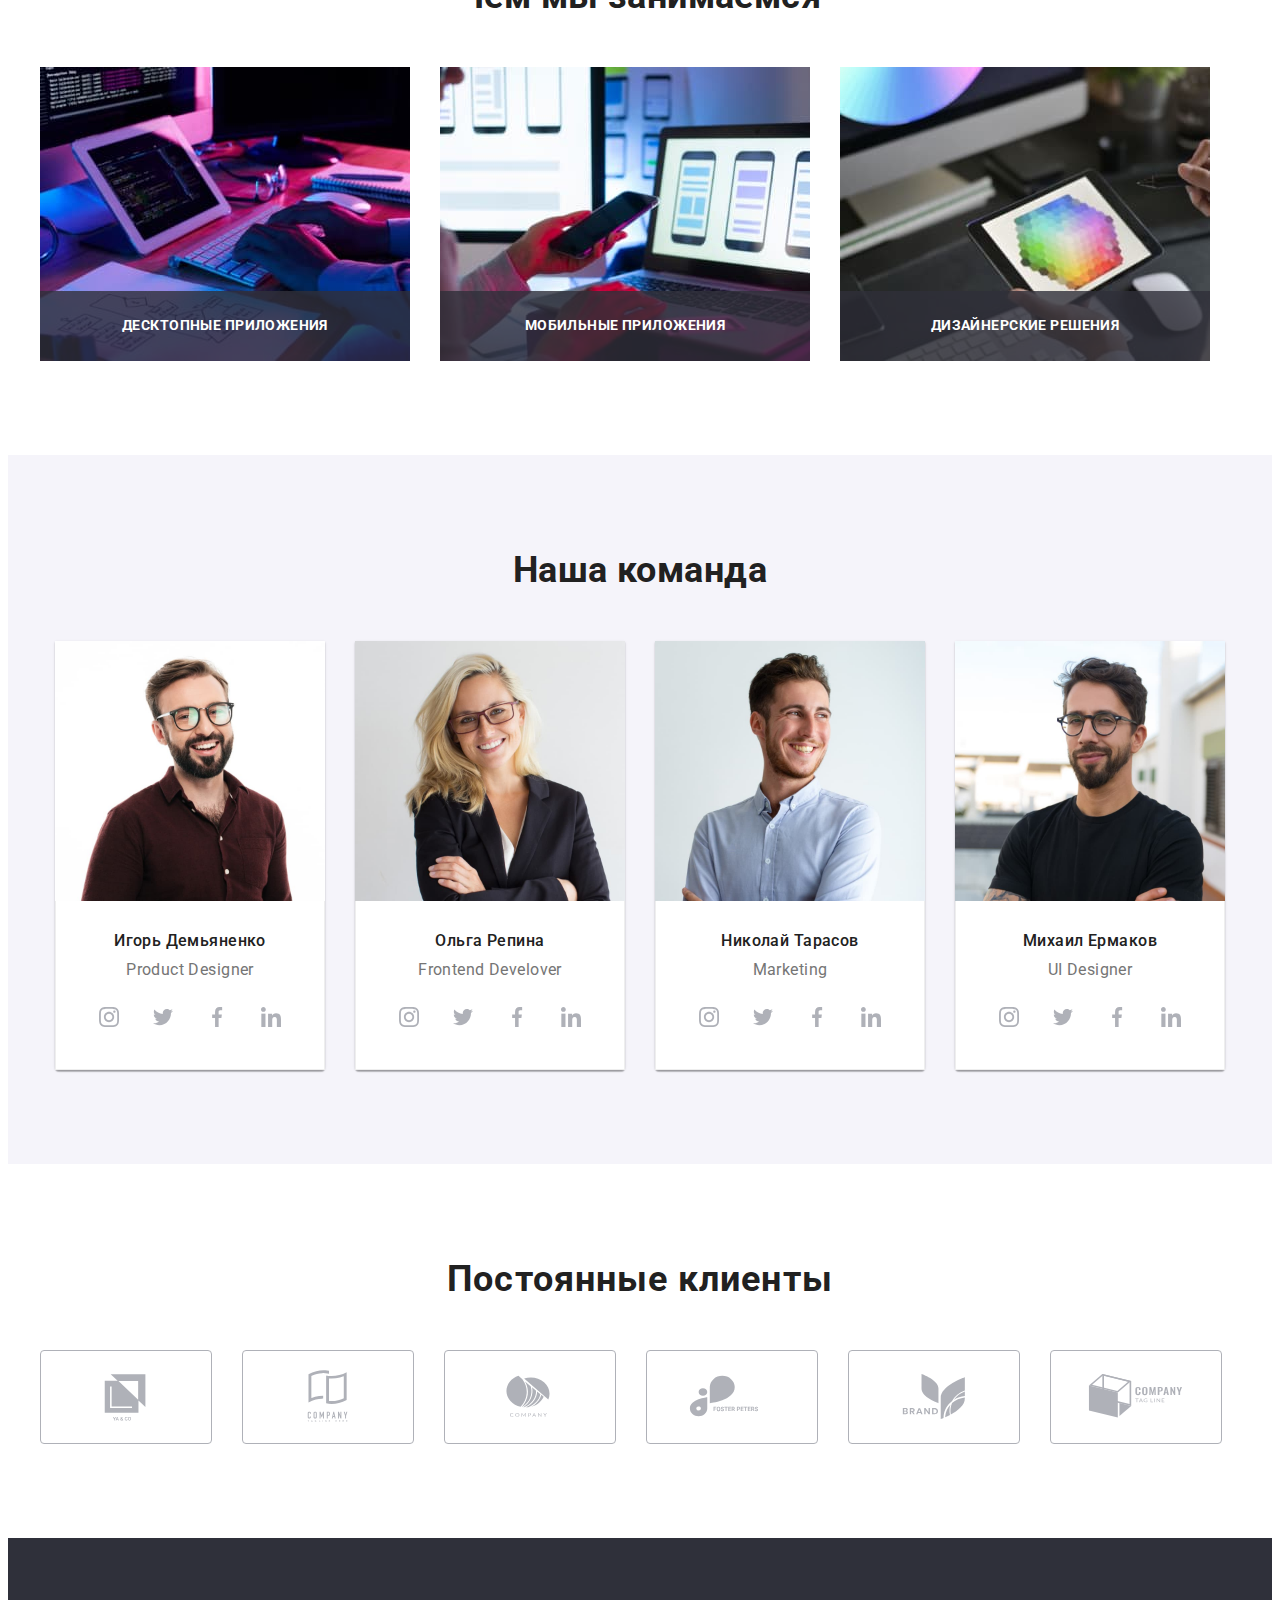
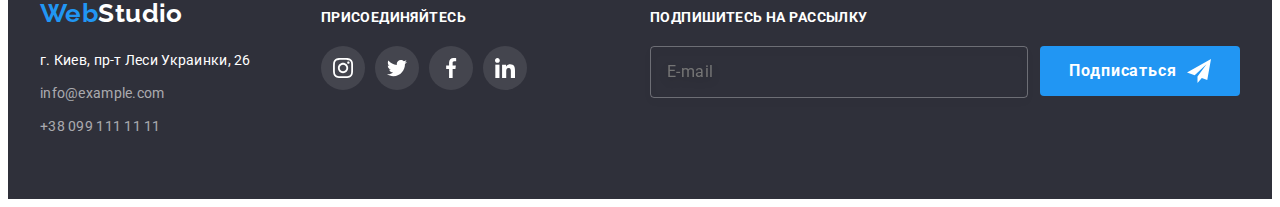
==== commit 783d15a8: "Правки стилей" ====
--- a/index.html
+++ b/index.html
@@ -401,8 +401,7 @@
             </ul>
           </address>
         </div>
-
-        <div class="footer-container">
+        <div class="footer-container" style="margin-right: auto">
           <p class="join">Присоединяйтесь</p>
           <ul class="footer-social-list list">
             <li class="footer-social-list-item">
@@ -449,6 +448,7 @@
         </div>
       </div>
     </footer>
+    <!--/Контактная информация-->
     <div class="backdrop is-hidden" data-modal>
       <div class="modal">
         <button type="button" class="modal-close-btn" data-modal-close>
@@ -499,7 +499,7 @@
               </svg>
             </span>
           </label>
-          <label class="modal-form-field">
+          <label class="modal-form-field modal-form-text-area">
             <span class="modal-form-input-desc">Комментарий</span>
             <textarea
               name="user_comment"
@@ -519,7 +519,9 @@
                 <use href="./images/sprite/icons.svg#check"></use>
               </svg>
             </span>
-            Соглашаюсь с рассылкой и принимаю&nbsp;<a href="#">Условия договора</a>
+            Соглашаюсь с рассылкой и принимаю&nbsp;<a href="#" class="conditions"
+              >Условия договора</a
+            >
           </label>
           <button type="submit" class="modal-form-submit">Отправить</button>
         </form>
--- a/css/styles.css
+++ b/css/styles.css
@@ -545,7 +545,6 @@
 }
 .address .container {
   display: flex;
-  justify-content: space-between;
   align-items: baseline;
 }
 .footer-container:not(:last-child) {
@@ -643,6 +642,7 @@
   width: 528px;
   height: 581px;
   padding: 40px;
+  border-radius: 4px;
   background-color: #ffffff;
 }
 .modal-close-btn {
@@ -707,6 +707,7 @@
   padding-left: 42px;
   transition: border-color var(--transition-duration-and-func);
 }
+.modal-form-input:hover,
 .modal-form-input:focus {
   outline: none;
   border-color: var(--accent-color);
@@ -720,15 +721,20 @@
 
   color: var(--primary-color-text);
 }
+.modal-form-text-area {
+  margin-bottom: 20px;
+}
 .modal-form-comment {
   width: 100%;
   height: 120px;
   padding: 12px 16px;
   resize: none;
+  :20px ;
   border: 1px solid rgba(33, 33, 33, 0.2);
   border-radius: 4px;
   transition: border-color var(--transition-duration-and-func);
 }
+.modal-form-comment:hover,
 .modal-form-comment:focus {
   outline: none;
   border-color: var(--accent-color);
@@ -759,6 +765,7 @@
   transform: translateY(-50%);
   transition: fill var(--transition-duration-and-func);
 }
+.modal-form-input:hover + .modal-form-input-icon,
 .modal-form-input:focus + .modal-form-input-icon {
   fill: var(--accent-color);
 }
@@ -778,9 +785,6 @@
   background-color: var(--accent-color);
   border: 0;
 }
-/* .modal-form-check:focus + .modal-form-check-desc > .modal-form-checkbox {
-  outline: 2px solid rgba(0, 0, 255, 0.5);
-} */
 .modal-form-checkbox-icon {
   position: absolute;
   opacity: 0;
@@ -795,6 +799,9 @@
   > .modal-form-checkbox-icon {
   opacity: 1;
 }
+.conditions {
+  color: var(--accent-color);
+}
 .modal-form-submit {
   width: 200px;
   height: 50px;
